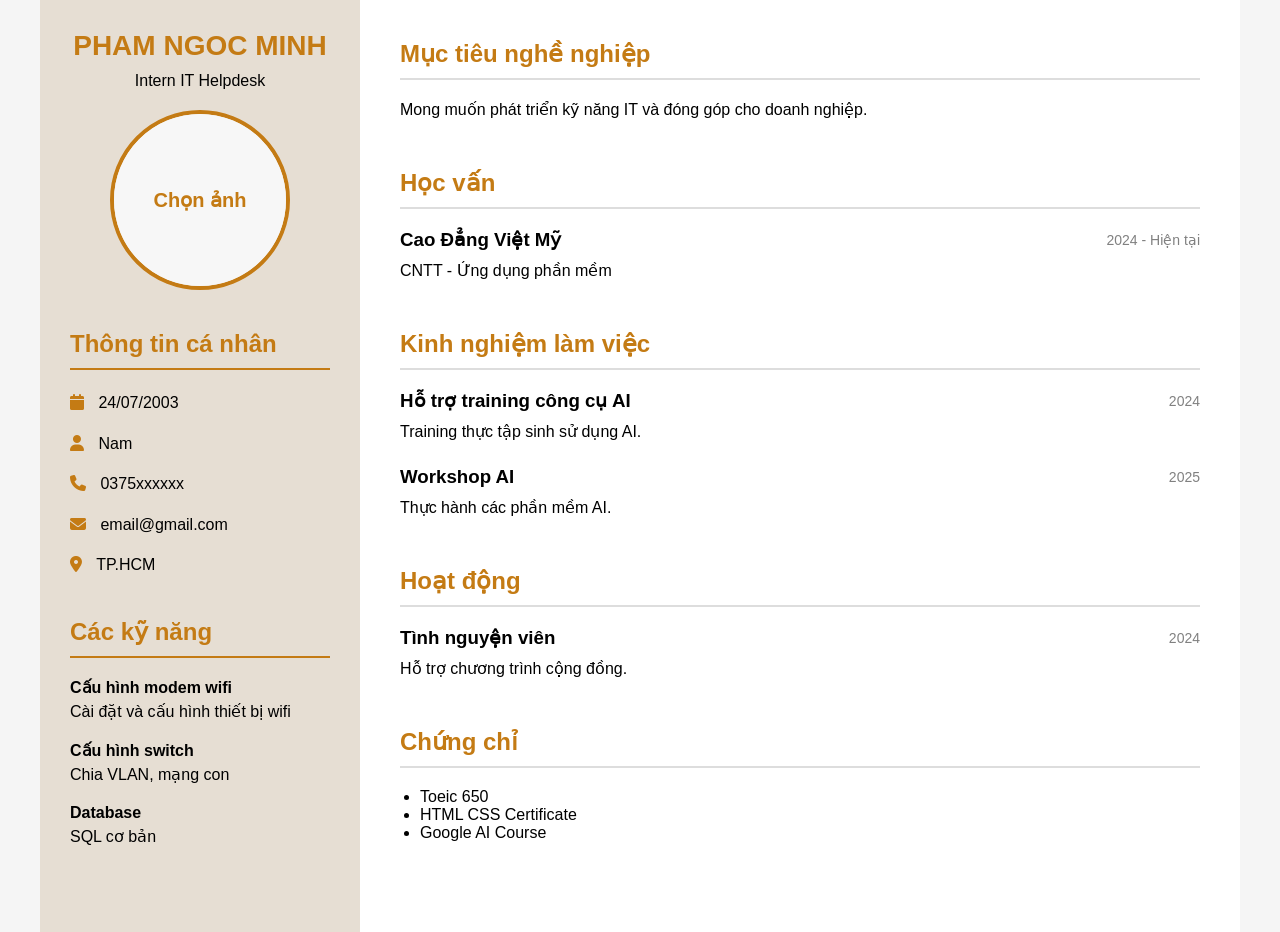
==== Index.html @ 86d02055 "first commit" ====
<!DOCTYPE html>
<html lang="en">
<head>

  <meta charset="UTF-8">
  <meta name="viewport" content="width=device-width, initial-scale=1.0">

  <title>CV Portfolio</title>

  <link rel="stylesheet" href="style.css">

  <link rel="stylesheet"
  href="https://cdnjs.cloudflare.com/ajax/libs/font-awesome/6.5.1/css/all.min.css"/>

</head>

<body>

<div class="container">

  <!-- LEFT SIDEBAR -->
  <aside class="sidebar">

    <div class="profile">

      <h1>PHAM NGOC MINH</h1>

      <p>Intern IT Helpdesk</p>

      <!-- UPLOAD IMAGE -->
      <div class="upload-box">

  <!-- Input file -->
  <input
    type="file"
    id="fileInput"
    accept="image/*"
    hidden
  >

  <!-- Avatar -->
  <div class="avatar-wrapper" id="avatarWrapper">

    <img
      id="preview"
      alt="avatar"
    >

    <!-- Overlay chọn ảnh -->
    <div class="upload-overlay" id="uploadOverlay">
      <span>Chọn ảnh</span>
    </div>

  </div>

</div>
    </div>

    <!-- PERSONAL INFO -->
    <div class="section">

      <h2>Thông tin cá nhân</h2>

      <ul>

        <li><i class="fa-solid fa-calendar"></i> 24/07/2003</li>

        <li><i class="fa-solid fa-user"></i> Nam</li>

        <li><i class="fa-solid fa-phone"></i> 0375xxxxxx</li>

        <li><i class="fa-solid fa-envelope"></i> email@gmail.com</li>

        <li><i class="fa-solid fa-location-dot"></i> TP.HCM</li>

      </ul>

    </div>

    <!-- SKILLS -->
    <div class="section">

      <h2>Các kỹ năng</h2>

      <div class="skill">

        <h4>Cấu hình modem wifi</h4>

        <p>Cài đặt và cấu hình thiết bị wifi</p>

      </div>

      <div class="skill">

        <h4>Cấu hình switch</h4>

        <p>Chia VLAN, mạng con</p>

      </div>

      <div class="skill">

        <h4>Database</h4>

        <p>SQL cơ bản</p>

      </div>

    </div>

  </aside>

  <!-- RIGHT CONTENT -->
  <main class="content">

    <!-- CAREER -->
    <section>

      <h2>Mục tiêu nghề nghiệp</h2>

      <p>
        Mong muốn phát triển kỹ năng IT và đóng góp
        cho doanh nghiệp.
      </p>

    </section>

    <!-- EDUCATION -->
    <section>

      <h2>Học vấn</h2>

      <div class="item">

        <div class="item-header">

          <h3>Cao Đẳng Việt Mỹ</h3>

          <span>2024 - Hiện tại</span>

        </div>

        <p>CNTT - Ứng dụng phần mềm</p>

      </div>

    </section>

    <!-- EXPERIENCE -->
    <section>

      <h2>Kinh nghiệm làm việc</h2>

      <div class="item">

        <div class="item-header">

          <h3>Hỗ trợ training công cụ AI</h3>

          <span>2024</span>

        </div>

        <p>Training thực tập sinh sử dụng AI.</p>

      </div>

      <div class="item">

        <div class="item-header">

          <h3>Workshop AI</h3>

          <span>2025</span>

        </div>

        <p>Thực hành các phần mềm AI.</p>

      </div>

    </section>

    <!-- ACTIVITIES -->
    <section>

      <h2>Hoạt động</h2>

      <div class="item">

        <div class="item-header">

          <h3>Tình nguyện viên</h3>

          <span>2024</span>

        </div>

        <p>Hỗ trợ chương trình cộng đồng.</p>

      </div>

    </section>

    <!-- CERTIFICATES -->
    <section>

      <h2>Chứng chỉ</h2>

      <ul class="certificate">

        <li>Toeic 650</li>
        <li>HTML CSS Certificate</li>
        <li>Google AI Course</li>

      </ul>

    </section>

  </main>

</div>

<script src="main.js"></script>

</body>
</html>
---- style.css ----
*{
  margin:0;
  padding:0;
  box-sizing:border-box;
}

body{
  font-family:Arial, sans-serif;
  background:#f5f5f5;
}

.container{
  display:grid;
  grid-template-columns:320px 1fr;
  max-width:1200px;
  margin:auto;
  min-height:100vh;
}

/* SIDEBAR */

.sidebar{
  background:#e6ded3;
  padding:30px;
}

.profile{
  text-align:center;
}

.profile h1{
  color:#c47b14;
  font-size:28px;
}

.profile p{
  margin:10px 0 20px;
}

.profile img{
  width:180px;
  height:180px;
  border-radius:50%;
  object-fit:cover;
  border:4px solid #c47b14;
}

.section{
  margin-top:40px;
}

.section h2{
  color:#c47b14;
  margin-bottom:20px;
  border-bottom:2px solid #c47b14;
  padding-bottom:10px;
}

.section ul{
  list-style:none;
}

.section ul li{
  margin:15px 0;
  line-height:1.6;
}

.section i{
  color:#c47b14;
  margin-right:10px;
}

.skill{
  margin-bottom:20px;
}

.skill h4{
  margin-bottom:5px;
}

/* RIGHT CONTENT */

.content{
  background:white;
  padding:40px;
}

.content section{
  margin-bottom:50px;
}

.content h2{
  color:#c47b14;
  margin-bottom:20px;
  border-bottom:2px solid #ddd;
  padding-bottom:10px;
}

.item{
  margin-bottom:25px;
}

.item-header{
  display:flex;
  justify-content:space-between;
  align-items:center;
  margin-bottom:10px;
}

.item-header span{
  color:gray;
  font-size:14px;
}

.certificate{
  padding-left:20px;
}

/* RESPONSIVE */

@media(max-width:768px){

  .container{
    grid-template-columns:1fr;
  }

  .sidebar{
    text-align:center;
  }

  .item-header{
    flex-direction:column;
    align-items:flex-start;
    gap:5px;
  }

}
/* UPLOAD IMAGE */

.upload-box{
  text-align:center;
}

#preview{
  width:180px;
  height:180px;
  border-radius:50%;
  object-fit:cover;
  border:4px solid #c47b14;
  margin-bottom:20px;
}

.upload-btn{
  display:inline-block;
  padding:10px 20px;
  background:#c47b14;
  color:white;
  border-radius:5px;
  cursor:pointer;
  margin-top:10px;
}
/* ===== AVATAR UPLOAD ===== */

.upload-box{
  display:flex;
  justify-content:center;
  margin-top:20px;
}

.avatar-wrapper{
  width:180px;
  height:180px;
  border-radius:50%;
  border:4px solid #c47b14;
  overflow:hidden;
  position:relative;
  cursor:pointer;
  background:#f2f2f2;
}

/* avatar image */

#preview{
  width:100%;
  height:100%;
  object-fit:cover;
  display:none;
}

/* overlay chọn ảnh */

.upload-overlay{
  width:100%;
  height:100%;
  position:absolute;
  top:0;
  left:0;
  display:flex;
  justify-content:center;
  align-items:center;
  background:#f7f7f7;
  color:#c47b14;
  font-size:20px;
  font-weight:bold;
  transition:0.3s;
}

/* hover khi có ảnh */

.avatar-wrapper.has-image:hover .upload-overlay{
  opacity:1;
}

/* mặc định ẩn overlay khi đã có ảnh */

.avatar-wrapper.has-image .upload-overlay{
  opacity:0;
  background:rgba(0,0,0,0.5);
  color:white;
}
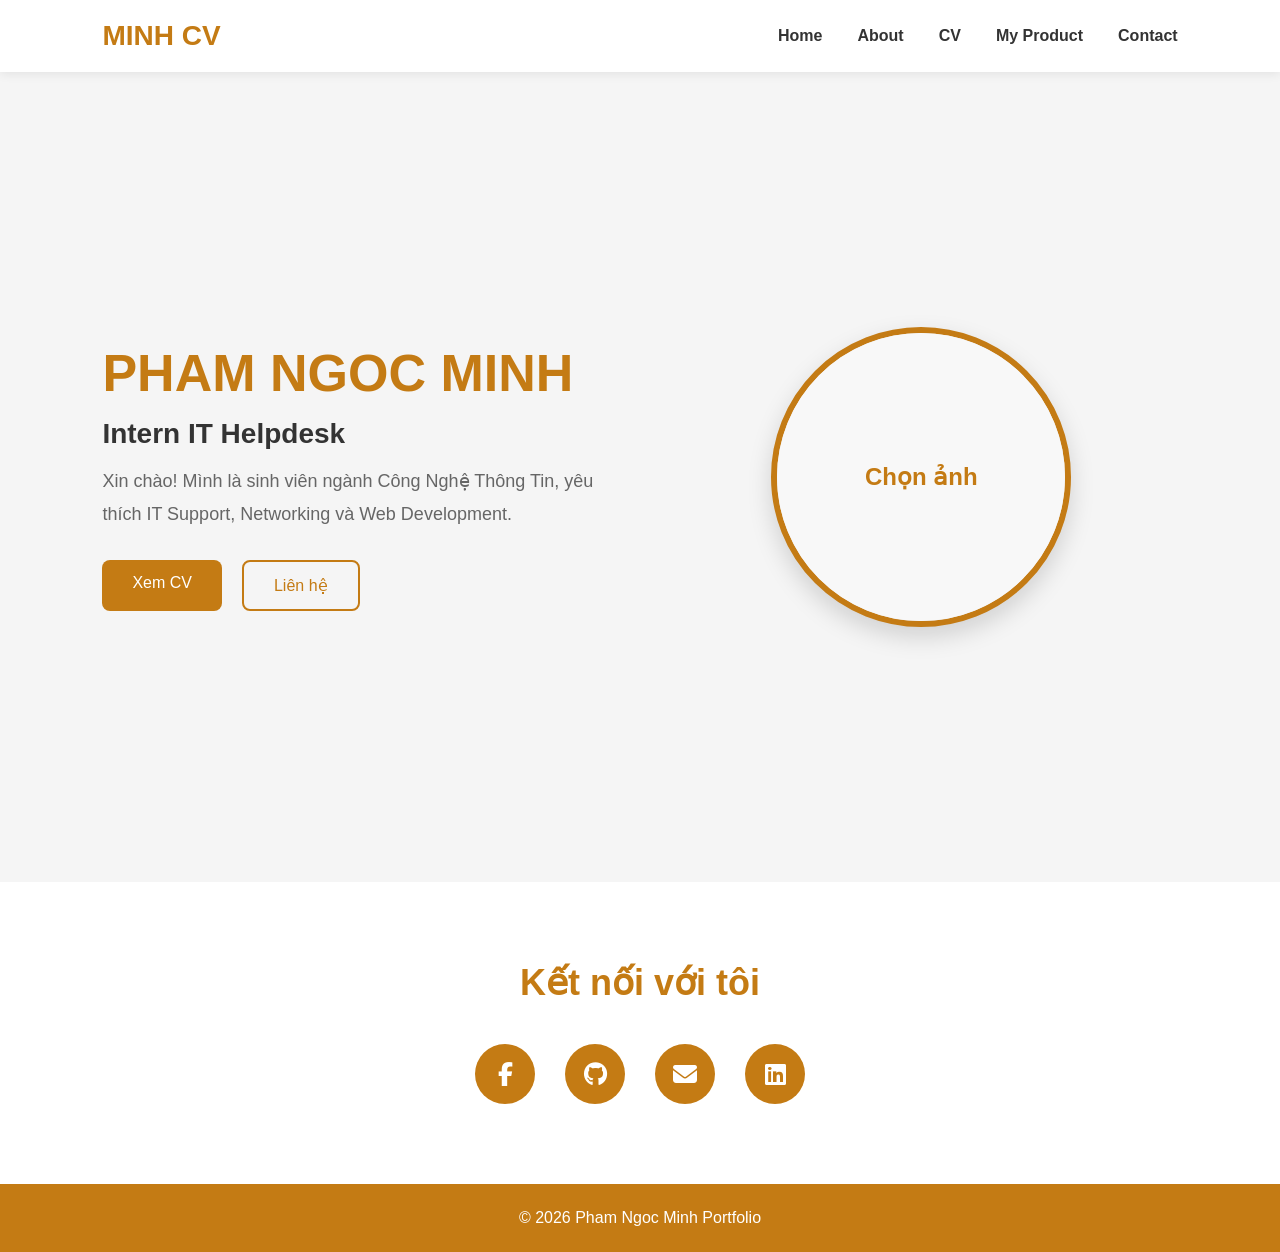
==== commit c6491b8e: "pages--about--cv--cv.css--index" ====
--- a/Index.html
+++ b/Index.html
@@ -2,226 +2,204 @@
 <html lang="en">
 <head>
 
-  <meta charset="UTF-8">
-  <meta name="viewport" content="width=device-width, initial-scale=1.0">
-
-  <title>CV Portfolio</title>
-
-  <link rel="stylesheet" href="style.css">
-
-  <link rel="stylesheet"
-  href="https://cdnjs.cloudflare.com/ajax/libs/font-awesome/6.5.1/css/all.min.css"/>
+    <meta charset="UTF-8">
+    <meta name="viewport"
+    content="width=device-width, initial-scale=1.0">
+
+    <title>Portfolio - Pham Ngoc Minh</title>
+
+    <link rel="stylesheet" href="style.css">
+
+    <!-- Font Awesome -->
+    <link rel="stylesheet"
+    href="https://cdnjs.cloudflare.com/ajax/libs/font-awesome/6.5.1/css/all.min.css"/>
 
 </head>
 
 <body>
 
-<div class="container">
-
-  <!-- LEFT SIDEBAR -->
-  <aside class="sidebar">
-
-    <div class="profile">
-
-      <h1>PHAM NGOC MINH</h1>
-
-      <p>Intern IT Helpdesk</p>
-
-      <!-- UPLOAD IMAGE -->
-      <div class="upload-box">
-
-  <!-- Input file -->
-  <input
-    type="file"
-    id="fileInput"
-    accept="image/*"
-    hidden
-  >
-
-  <!-- Avatar -->
-  <div class="avatar-wrapper" id="avatarWrapper">
-
-    <img
-      id="preview"
-      alt="avatar"
-    >
-
-    <!-- Overlay chọn ảnh -->
-    <div class="upload-overlay" id="uploadOverlay">
-      <span>Chọn ảnh</span>
-    </div>
-
-  </div>
-
-</div>
-    </div>
-
-    <!-- PERSONAL INFO -->
-    <div class="section">
-
-      <h2>Thông tin cá nhân</h2>
-
-      <ul>
-
-        <li><i class="fa-solid fa-calendar"></i> 24/07/2003</li>
-
-        <li><i class="fa-solid fa-user"></i> Nam</li>
-
-        <li><i class="fa-solid fa-phone"></i> 0375xxxxxx</li>
-
-        <li><i class="fa-solid fa-envelope"></i> email@gmail.com</li>
-
-        <li><i class="fa-solid fa-location-dot"></i> TP.HCM</li>
-
-      </ul>
-
-    </div>
-
-    <!-- SKILLS -->
-    <div class="section">
-
-      <h2>Các kỹ năng</h2>
-
-      <div class="skill">
-
-        <h4>Cấu hình modem wifi</h4>
-
-        <p>Cài đặt và cấu hình thiết bị wifi</p>
-
-      </div>
-
-      <div class="skill">
-
-        <h4>Cấu hình switch</h4>
-
-        <p>Chia VLAN, mạng con</p>
-
-      </div>
-
-      <div class="skill">
-
-        <h4>Database</h4>
-
-        <p>SQL cơ bản</p>
-
-      </div>
-
-    </div>
-
-  </aside>
-
-  <!-- RIGHT CONTENT -->
-  <main class="content">
-
-    <!-- CAREER -->
-    <section>
-
-      <h2>Mục tiêu nghề nghiệp</h2>
-
-      <p>
-        Mong muốn phát triển kỹ năng IT và đóng góp
-        cho doanh nghiệp.
-      </p>
+    <header class="header">
+
+        <div class="logo">
+            <h2>MINH CV</h2>
+        </div>
+
+        <nav class="navbar">
+
+            <ul class="nav-links">
+
+                <li>
+                    <a href="index.html">
+                        Home
+                    </a>
+                </li>
+
+                <li>
+                    <a href="pages/about.html">
+                        About
+                    </a>
+                </li>
+
+                <li>
+                    <a href="pages/cv.html">
+                        CV
+                    </a>
+                </li>
+
+                <li>
+                    <a href="pages/product.html">
+                        My Product
+                    </a>
+                </li>
+
+                <li>
+                    <a href="pages/contact.html">
+                        Contact
+                    </a>
+                </li>
+
+            </ul>
+
+        </nav>
+
+        <div class="menu-btn">
+
+            <i class="fa-solid fa-bars"></i>
+
+        </div>
+
+    </header>
+
+    <section class="hero">
+
+        <div class="hero-content">
+
+            <!-- LEFT -->
+
+            <div class="hero-text">
+
+                <h1>
+                    PHAM NGOC MINH
+                </h1>
+
+                <h3>
+                    Intern IT Helpdesk
+                </h3>
+
+                <p>
+
+                    Xin chào! Mình là sinh viên ngành
+                    Công Nghệ Thông Tin, yêu thích
+                    IT Support, Networking và
+                    Web Development.
+
+                </p>
+
+                <div class="hero-btns">
+
+                    <a href="pages/cv.html"
+                    class="btn">
+
+                        Xem CV
+
+                    </a>
+
+                    <a href="pages/contact.html"
+                    class="btn btn-outline">
+
+                        Liên hệ
+
+                    </a>
+
+                </div>
+
+            </div>
+
+            <div class="hero-image">
+
+                <!-- input chọn file -->
+
+                <input
+                    type="file"
+                    id="fileInput"
+                    accept="image/*"
+                    hidden
+                >
+
+                <div class="avatar-wrapper"
+                id="avatarWrapper">
+
+                    <img
+                        id="preview"
+                        alt="avatar"
+                    >
+
+                    <div
+                    class="upload-overlay"
+                    id="uploadOverlay">
+
+                        <span>
+                            Chọn ảnh
+                        </span>
+
+                    </div>
+
+                </div>
+
+            </div>
+
+        </div>
 
     </section>
 
-    <!-- EDUCATION -->
-    <section>
-
-      <h2>Học vấn</h2>
-
-      <div class="item">
-
-        <div class="item-header">
-
-          <h3>Cao Đẳng Việt Mỹ</h3>
-
-          <span>2024 - Hiện tại</span>
-
-        </div>
-
-        <p>CNTT - Ứng dụng phần mềm</p>
-
-      </div>
+    <section class="social">
+
+        <h2>Kết nối với tôi</h2>
+
+        <div class="social-icons">
+
+            <a href="https://facebook.com"
+            target="_blank">
+
+                <i class="fa-brands fa-facebook-f"></i>
+
+            </a>
+
+            <a href="https://github.com"
+            target="_blank">
+
+                <i class="fa-brands fa-github"></i>
+
+            </a>
+
+            <a href="mailto:email@gmail.com">
+
+                <i class="fa-solid fa-envelope"></i>
+
+            </a>
+
+            <a href="https://linkedin.com"
+            target="_blank">
+
+                <i class="fa-brands fa-linkedin"></i>
+
+            </a>
+
+        </div>
 
     </section>
 
-    <!-- EXPERIENCE -->
-    <section>
-
-      <h2>Kinh nghiệm làm việc</h2>
-
-      <div class="item">
-
-        <div class="item-header">
-
-          <h3>Hỗ trợ training công cụ AI</h3>
-
-          <span>2024</span>
-
-        </div>
-
-        <p>Training thực tập sinh sử dụng AI.</p>
-
-      </div>
-
-      <div class="item">
-
-        <div class="item-header">
-
-          <h3>Workshop AI</h3>
-
-          <span>2025</span>
-
-        </div>
-
-        <p>Thực hành các phần mềm AI.</p>
-
-      </div>
-
-    </section>
-
-    <!-- ACTIVITIES -->
-    <section>
-
-      <h2>Hoạt động</h2>
-
-      <div class="item">
-
-        <div class="item-header">
-
-          <h3>Tình nguyện viên</h3>
-
-          <span>2024</span>
-
-        </div>
-
-        <p>Hỗ trợ chương trình cộng đồng.</p>
-
-      </div>
-
-    </section>
-
-    <!-- CERTIFICATES -->
-    <section>
-
-      <h2>Chứng chỉ</h2>
-
-      <ul class="certificate">
-
-        <li>Toeic 650</li>
-        <li>HTML CSS Certificate</li>
-        <li>Google AI Course</li>
-
-      </ul>
-
-    </section>
-
-  </main>
-
-</div>
-
-<script src="main.js"></script>
+    <footer class="footer">
+
+        <p>
+
+            © 2026 Pham Ngoc Minh Portfolio
+
+        </p>
+
+    </footer>
+
+    <script src="main.js"></script>
 
 </body>
 </html>
--- a/style.css
+++ b/style.css
@@ -1,220 +1,318 @@
+
 *{
-  margin:0;
-  padding:0;
-  box-sizing:border-box;
+    margin:0;
+    padding:0;
+    box-sizing:border-box;
+    font-family:Arial, sans-serif;
 }
 
 body{
-  font-family:Arial, sans-serif;
-  background:#f5f5f5;
-}
-
-.container{
-  display:grid;
-  grid-template-columns:320px 1fr;
-  max-width:1200px;
-  margin:auto;
-  min-height:100vh;
-}
-
-/* SIDEBAR */
-
-.sidebar{
-  background:#e6ded3;
-  padding:30px;
-}
-
-.profile{
-  text-align:center;
-}
-
-.profile h1{
-  color:#c47b14;
-  font-size:28px;
-}
-
-.profile p{
-  margin:10px 0 20px;
-}
-
-.profile img{
-  width:180px;
-  height:180px;
-  border-radius:50%;
-  object-fit:cover;
-  border:4px solid #c47b14;
-}
-
-.section{
-  margin-top:40px;
-}
-
-.section h2{
-  color:#c47b14;
-  margin-bottom:20px;
-  border-bottom:2px solid #c47b14;
-  padding-bottom:10px;
-}
-
-.section ul{
-  list-style:none;
-}
-
-.section ul li{
-  margin:15px 0;
-  line-height:1.6;
-}
-
-.section i{
-  color:#c47b14;
-  margin-right:10px;
-}
-
-.skill{
-  margin-bottom:20px;
-}
-
-.skill h4{
-  margin-bottom:5px;
-}
-
-/* RIGHT CONTENT */
-
-.content{
-  background:white;
-  padding:40px;
-}
-
-.content section{
-  margin-bottom:50px;
-}
-
-.content h2{
-  color:#c47b14;
-  margin-bottom:20px;
-  border-bottom:2px solid #ddd;
-  padding-bottom:10px;
-}
-
-.item{
-  margin-bottom:25px;
-}
-
-.item-header{
-  display:flex;
-  justify-content:space-between;
-  align-items:center;
-  margin-bottom:10px;
-}
-
-.item-header span{
-  color:gray;
-  font-size:14px;
-}
-
-.certificate{
-  padding-left:20px;
-}
-
-/* RESPONSIVE */
+    background:#f5f5f5;
+    color:#333;
+}
+
+.header{
+    width:100%;
+    background:#fff;
+    display:flex;
+    justify-content:space-between;
+    align-items:center;
+    padding:20px 8%;
+    box-shadow:0 2px 10px rgba(0,0,0,0.08);
+    position:sticky;
+    top:0;
+    z-index:1000;
+}
+
+.logo h2{
+    color:#c47b14;
+    font-size:28px;
+}
+
+
+.nav-links{
+    display:flex;
+    list-style:none;
+    gap:35px;
+}
+
+.nav-links a{
+    text-decoration:none;
+    color:#333;
+    font-weight:600;
+    transition:.3s;
+}
+
+.nav-links a:hover{
+    color:#c47b14;
+}
+.menu-btn{
+    display:none;
+    font-size:28px;
+    cursor:pointer;
+}
+
+.hero{
+    min-height:90vh;
+    display:flex;
+    align-items:center;
+    padding:60px 8%;
+}
+
+.hero-content{
+    width:100%;
+    display:grid;
+    grid-template-columns:1fr 1fr;
+    align-items:center;
+    gap:50px;
+}
+
+.hero-text h1{
+    font-size:52px;
+    color:#c47b14;
+}
+
+.hero-text h3{
+    margin:15px 0;
+    font-size:28px;
+}
+
+.hero-text p{
+    font-size:18px;
+    line-height:1.8;
+    color:#666;
+}
+
+.hero-btns{
+    margin-top:30px;
+    display:flex;
+    gap:20px;
+}
+
+.btn{
+    text-decoration:none;
+    background:#c47b14;
+    color:white;
+    padding:14px 30px;
+    border-radius:8px;
+    transition:.3s;
+}
+
+.btn:hover{
+    opacity:.9;
+}
+
+.btn-outline{
+    background:transparent;
+    border:2px solid #c47b14;
+    color:#c47b14;
+}
+
+.btn-outline:hover{
+    background:#c47b14;
+    color:white;
+}
+
+.hero-image{
+    display:flex;
+    justify-content:center;
+}
+
+.avatar-wrapper{
+    width:300px;
+    height:300px;
+    border-radius:50%;
+    overflow:hidden;
+    position:relative;
+    border:6px solid #c47b14;
+    background:#ececec;
+    cursor:pointer;
+    box-shadow:0 10px 25px rgba(0,0,0,0.15);
+}
+
+#preview{
+    width:100%;
+    height:100%;
+    object-fit:cover;
+    display:none;
+}
+
+.upload-overlay{
+    position:absolute;
+    inset:0;
+    display:flex;
+    justify-content:center;
+    align-items:center;
+    background:#f8f8f8;
+    color:#c47b14;
+    font-size:24px;
+    font-weight:bold;
+    transition:.3s;
+}
+
+
+.avatar-wrapper.has-image .upload-overlay{
+    opacity:0;
+    background:rgba(0,0,0,.45);
+    color:white;
+}
+
+.avatar-wrapper.has-image:hover .upload-overlay{
+    opacity:1;
+}
+
+
+.social{
+    text-align:center;
+    padding:80px 8%;
+    background:#fff;
+}
+
+.social h2{
+    color:#c47b14;
+    margin-bottom:40px;
+    font-size:36px;
+}
+
+.social-icons{
+    display:flex;
+    justify-content:center;
+    gap:30px;
+}
+
+.social-icons a{
+    width:60px;
+    height:60px;
+    background:#c47b14;
+    color:white;
+    border-radius:50%;
+    display:flex;
+    justify-content:center;
+    align-items:center;
+    text-decoration:none;
+    font-size:24px;
+    transition:.3s;
+}
+
+.social-icons a:hover{
+    transform:translateY(-5px);
+}
+
+.footer{
+    background:#c47b14;
+    color:white;
+    text-align:center;
+    padding:25px;
+}
 
 @media(max-width:768px){
 
-  .container{
-    grid-template-columns:1fr;
-  }
-
-  .sidebar{
-    text-align:center;
-  }
-
-  .item-header{
-    flex-direction:column;
-    align-items:flex-start;
-    gap:5px;
-  }
-
-}
-/* UPLOAD IMAGE */
-
-.upload-box{
-  text-align:center;
-}
-
-#preview{
-  width:180px;
-  height:180px;
-  border-radius:50%;
-  object-fit:cover;
-  border:4px solid #c47b14;
-  margin-bottom:20px;
-}
-
-.upload-btn{
-  display:inline-block;
-  padding:10px 20px;
-  background:#c47b14;
-  color:white;
-  border-radius:5px;
-  cursor:pointer;
-  margin-top:10px;
-}
-/* ===== AVATAR UPLOAD ===== */
-
-.upload-box{
-  display:flex;
-  justify-content:center;
-  margin-top:20px;
-}
-
-.avatar-wrapper{
-  width:180px;
-  height:180px;
-  border-radius:50%;
-  border:4px solid #c47b14;
-  overflow:hidden;
-  position:relative;
-  cursor:pointer;
-  background:#f2f2f2;
-}
-
-/* avatar image */
-
-#preview{
-  width:100%;
-  height:100%;
-  object-fit:cover;
-  display:none;
-}
-
-/* overlay chọn ảnh */
-
-.upload-overlay{
-  width:100%;
-  height:100%;
-  position:absolute;
-  top:0;
-  left:0;
-  display:flex;
-  justify-content:center;
-  align-items:center;
-  background:#f7f7f7;
-  color:#c47b14;
-  font-size:20px;
-  font-weight:bold;
-  transition:0.3s;
-}
-
-/* hover khi có ảnh */
-
-.avatar-wrapper.has-image:hover .upload-overlay{
-  opacity:1;
-}
-
-/* mặc định ẩn overlay khi đã có ảnh */
-
-.avatar-wrapper.has-image .upload-overlay{
-  opacity:0;
-  background:rgba(0,0,0,0.5);
-  color:white;
+    .menu-btn{
+        display:block;
+    }
+
+    .nav-links{
+        position:absolute;
+        top:80px;
+        right:-100%;
+        width:250px;
+        background:white;
+        flex-direction:column;
+        padding:30px;
+        transition:.3s;
+        box-shadow:0 8px 20px rgba(0,0,0,.1);
+    }
+
+    .nav-links.active{
+        right:20px;
+    }
+
+    .hero-content{
+        grid-template-columns:1fr;
+        text-align:center;
+    }
+
+    .hero-text h1{
+        font-size:38px;
+    }
+
+    .hero-text h3{
+        font-size:22px;
+    }
+
+    .hero-btns{
+        justify-content:center;
+    }
+
+    .avatar-wrapper{
+        width:230px;
+        height:230px;
+    }
+}
+.about-box{
+    display:grid;
+    grid-template-columns:
+    repeat(auto-fit, minmax(220px,1fr));
+    gap:25px;
+    margin-top:40px;
+}
+
+.about-card{
+    background:#fff;
+    padding:35px 25px;
+    border-radius:15px;
+    box-shadow:0 5px 20px rgba(0,0,0,.08);
+    transition:.3s;
+}
+
+.about-card:hover{
+    transform:translateY(-8px);
+}
+
+.about-card i{
+    font-size:45px;
+    color:#c47b14;
+    margin-bottom:20px;
+}
+
+.about-card h3{
+    margin-bottom:15px;
+    color:#333;
+}
+
+.about-card p{
+    color:#666;
+    line-height:1.7;
+}
+
+.timeline{
+    display:flex;
+    justify-content:center;
+    gap:30px;
+    flex-wrap:wrap;
+    margin-top:40px;
+}
+
+.timeline-item{
+    background:#fff;
+    width:250px;
+    padding:30px;
+    border-radius:15px;
+    box-shadow:0 5px 20px rgba(0,0,0,.08);
+    transition:.3s;
+}
+
+.timeline-item:hover{
+    transform:translateY(-8px);
+}
+
+.timeline-item h3{
+    color:#c47b14;
+    font-size:28px;
+    margin-bottom:15px;
+}
+
+.timeline-item p{
+    color:#666;
+    line-height:1.8;
 }
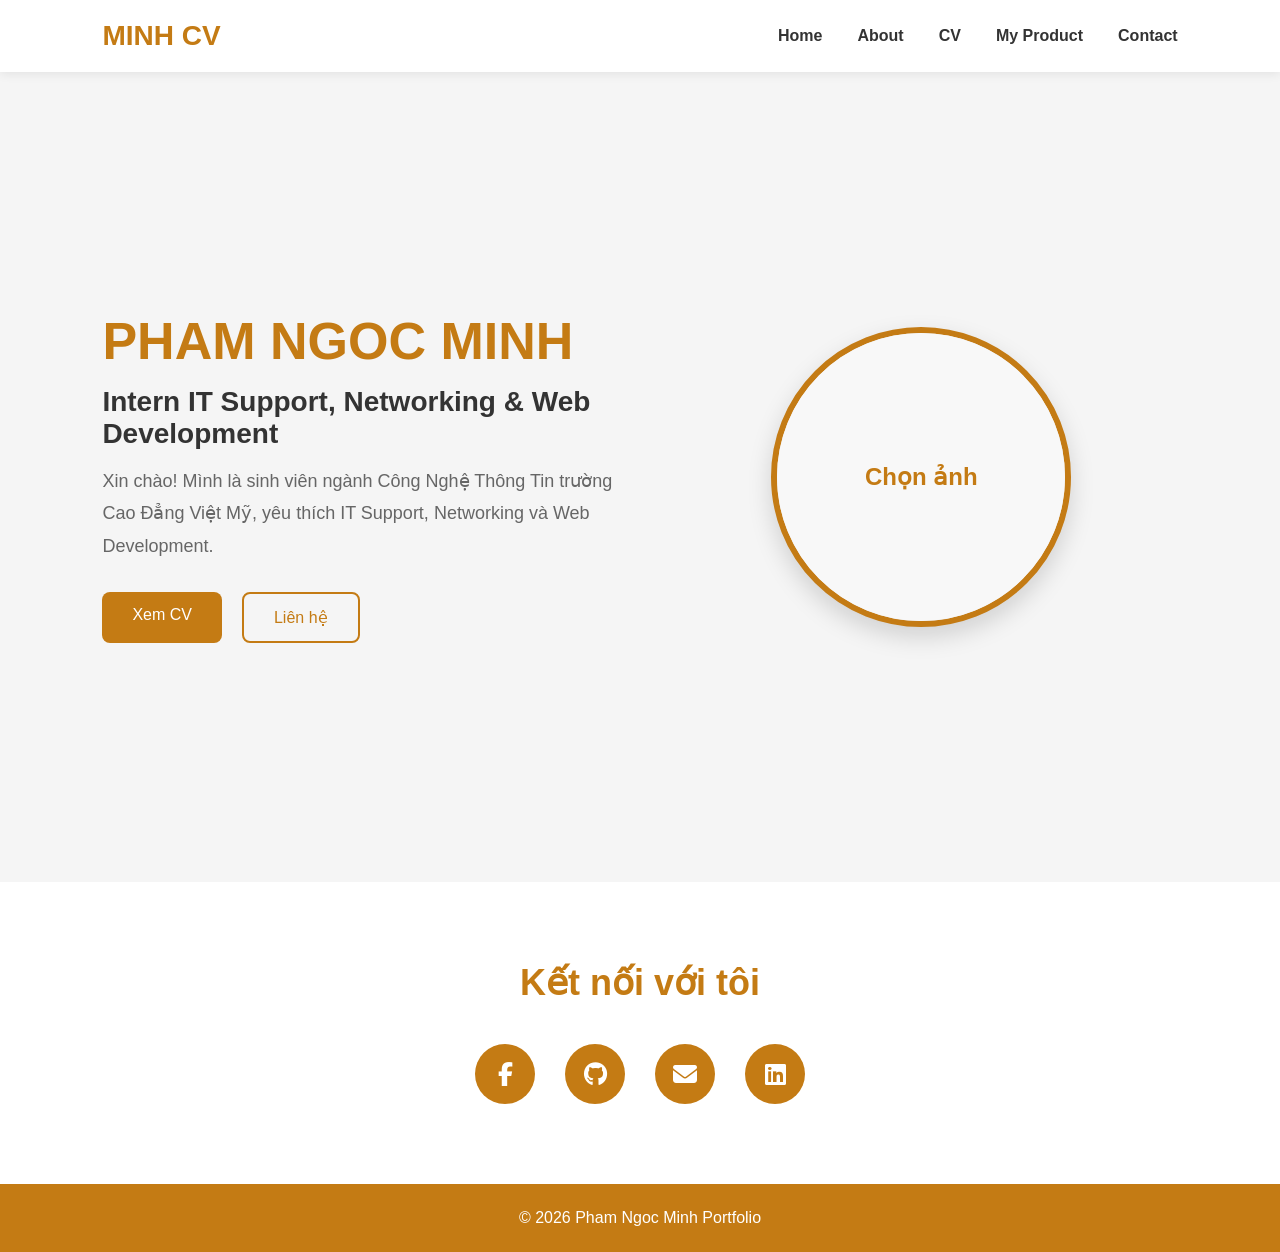
==== commit 1f3049ad: "chỉnh sửa file index" ====
--- a/Index.html
+++ b/Index.html
@@ -83,13 +83,13 @@
                 </h1>
 
                 <h3>
-                    Intern IT Helpdesk
+                    Intern IT Support, Networking & Web Development
                 </h3>
 
                 <p>
 
                     Xin chào! Mình là sinh viên ngành
-                    Công Nghệ Thông Tin, yêu thích
+                    Công Nghệ Thông Tin trường Cao Đẳng Việt Mỹ, yêu thích
                     IT Support, Networking và
                     Web Development.
 
@@ -117,7 +117,7 @@
 
             <div class="hero-image">
 
-                <!-- input chọn file -->
+             
 
                 <input
                     type="file"
